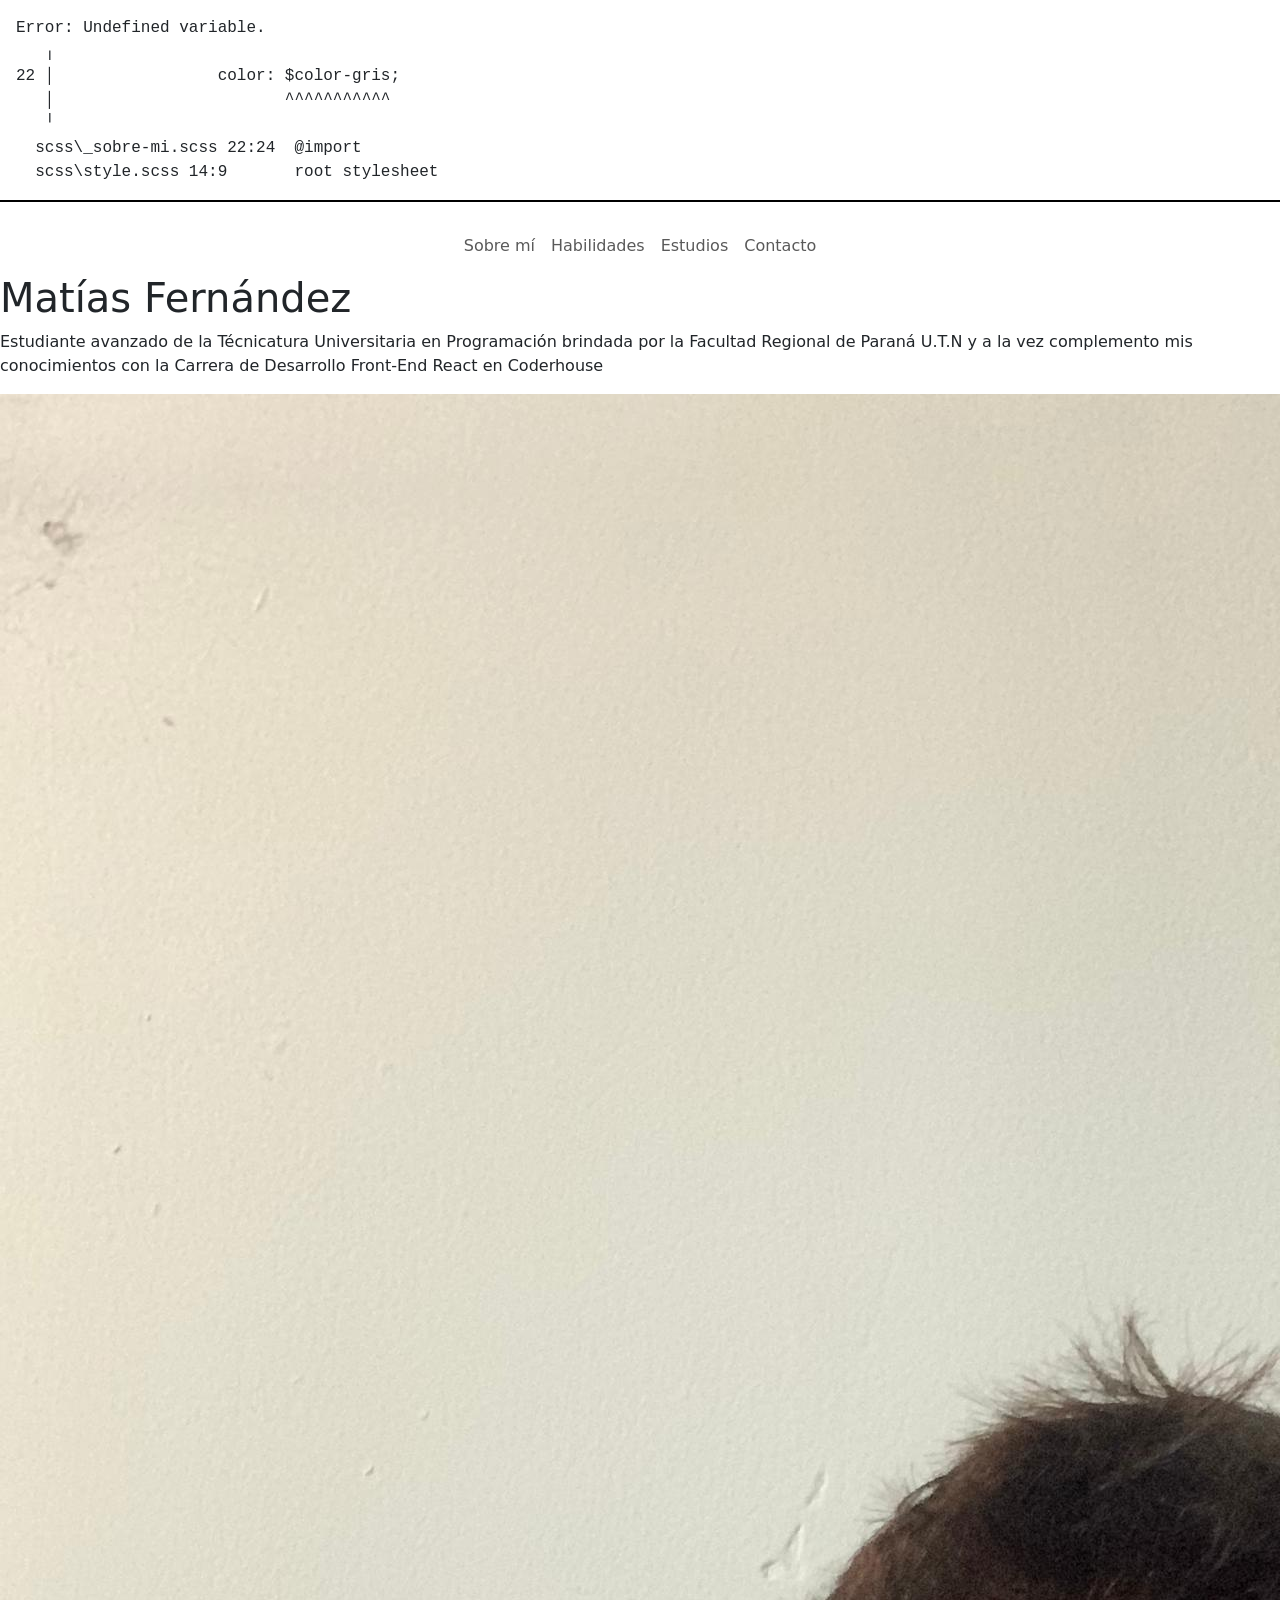
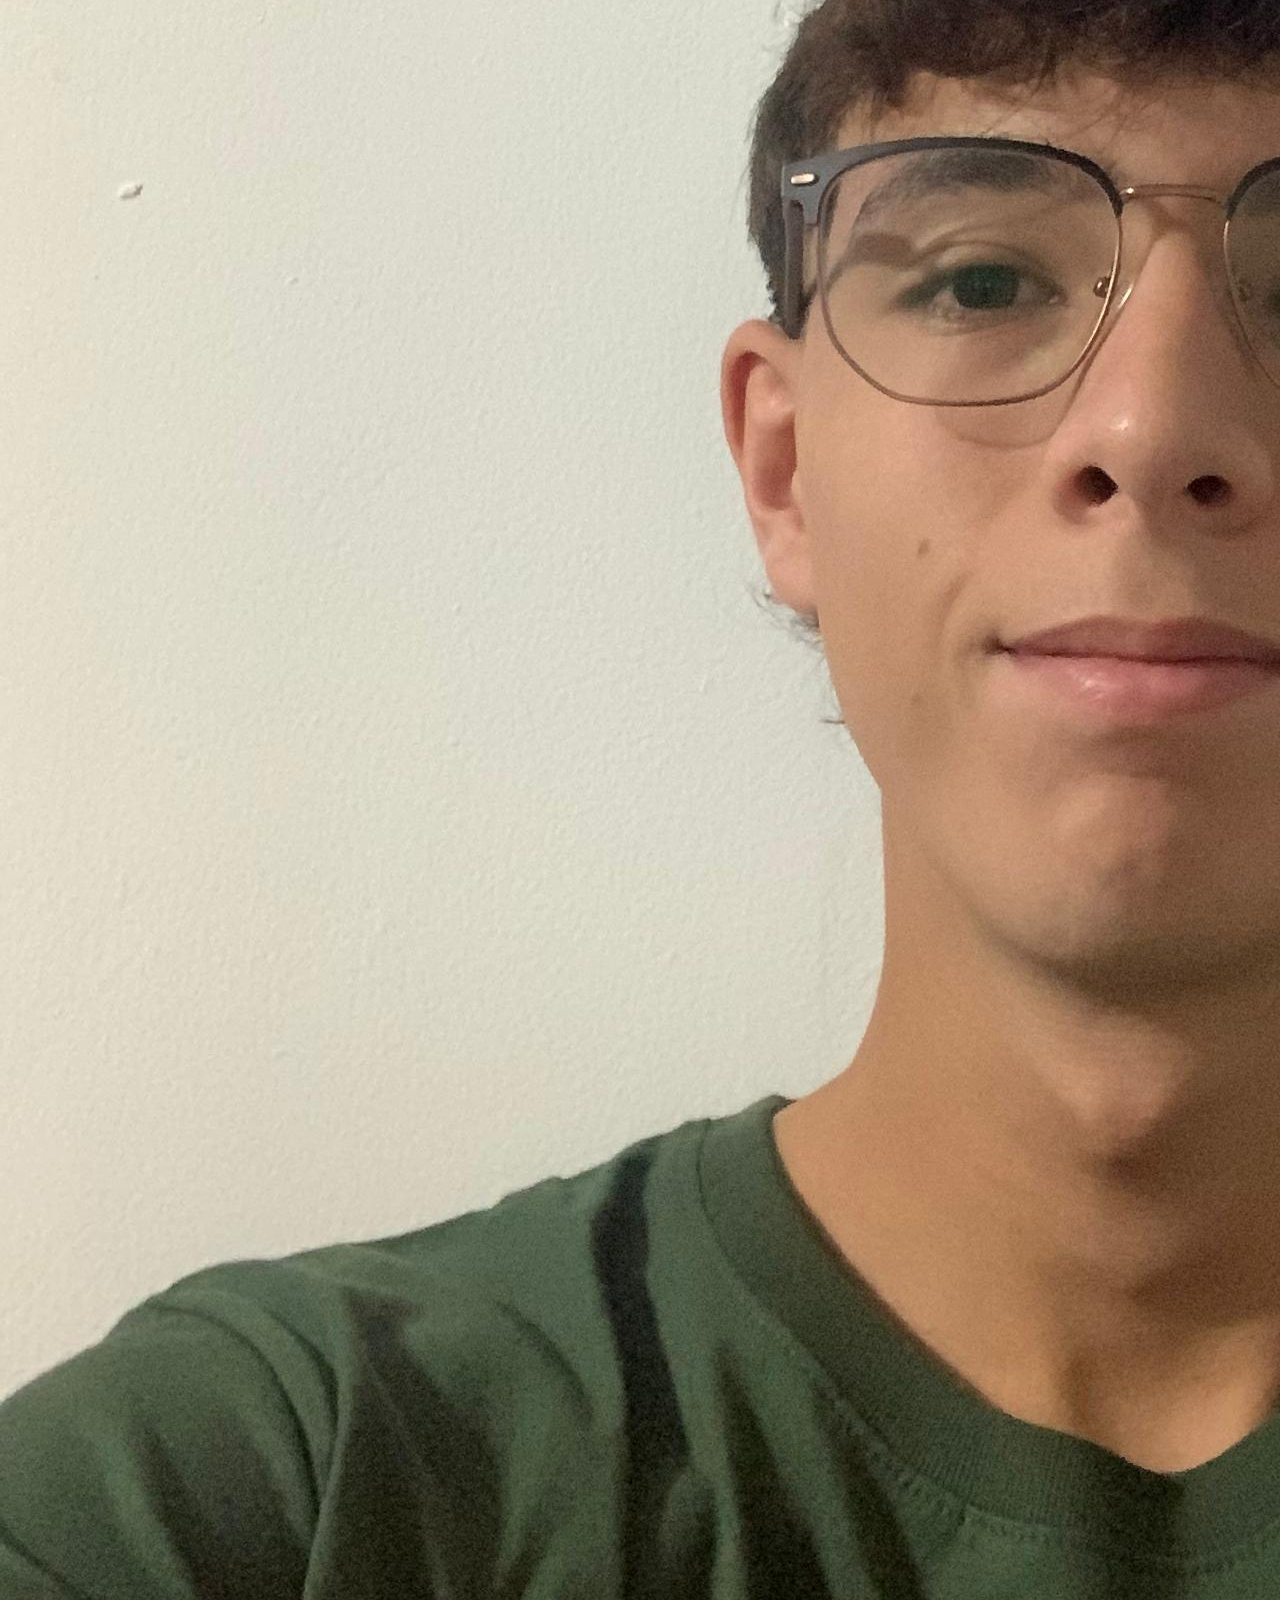
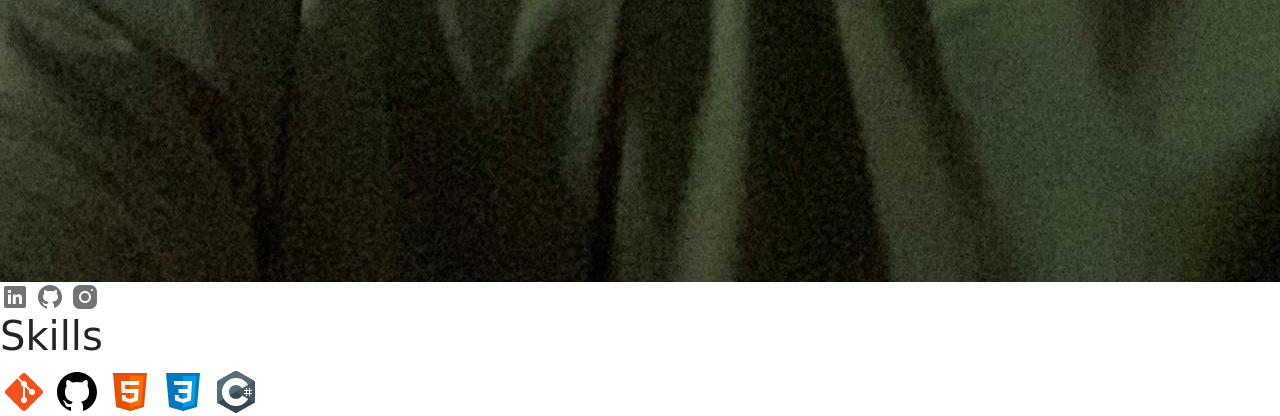
==== index.html @ 3f67726a "." ====
<!DOCTYPE html>
<html lang="en">
<head>
    <meta charset="UTF-8">
    <meta name="viewport" content="width=device-width, initial-scale=1.0">
    <meta name="description" content="Hola, soy Matías y este es mi Portafolio">
    <meta name="keywords" content="mati, matias, portafolio, fernandez, fernandez matias, matias fernandez">
    <title>Matías Fernández</title>
    <!--BOOTSTRAP-->
    <link href="https://cdn.jsdelivr.net/npm/bootstrap@5.3.6/dist/css/bootstrap.min.css" rel="stylesheet" integrity="sha384-4Q6Gf2aSP4eDXB8Miphtr37CMZZQ5oXLH2yaXMJ2w8e2ZtHTl7GptT4jmndRuHDT" crossorigin="anonymous">
    <!--CSS-->
    <link rel="stylesheet" href="./css/style.css">
</head>
<body>
    <section class="sobre-mi">
        <div class="grid-padre"> 
            <div class="grid-1"> 
                <header> 
                    <nav class="navbar navbar-expand-lg  mi-nav" >
                        <div class="container-fluid">
                            <button class="navbar-toggler" type="button" data-bs-toggle="collapse" data-bs-target="#navbarNavAltMarkup" aria-controls="navbarNavAltMarkup" aria-expanded="false" aria-label="Toggle navigation">
                                <span class="navbar-toggler-icon"></span>
                            </button>
                            <div class="collapse navbar-collapse justify-content-lg-center" id="navbarNavAltMarkup">
                                <div class="navbar-nav ">
                                    <a class="nav-link custom-hover" aria-current="page" href="#">Sobre mí</a>
                                    <a class="nav-link custom-hover" href="#habilidades">Habilidades</a>
                                    <a class="nav-link custom-hover" href="#">Estudios</a>
                                    <a class="nav-link custom-hover" href="#">Contacto</a>
                                </div>
                            </div>
                        </div>
                    </nav>
                </header> 
            </div> 
            <div class="grid-2">
                <main class="main-sobre-mi">
                    <div class="div-sobre-mi">
                        <h1 class="titulo-sobre-mi">Matías Fernández</h1>
                        <p class="parrafo-sobre-mi">Estudiante avanzado de la Técnicatura Universitaria en Programación brindada por la Facultad Regional de Paraná U.T.N y a la vez complemento mis conocimientos con la Carrera de Desarrollo Front-End React en Coderhouse</p>
                    </div>
                    <img src="./media/af5188be-6c2d-431f-88e3-7d085ed2b463.jfif" alt="Foto de Matías" class="foto-sobre-mi">
                </main>
            </div>
            <div class="grid-3">
                <footer>
                    <a href="https://www.linkedin.com/in/mat%C3%ADas-fernandez/" target="_blank"><img src="./media/linkedin.svg" alt="Logo de Linkedin" class="logos"></a>
                    <a href="https://github.com/matias-05" target="_blank"><img src="./media/github.svg" alt="Logo de Git Hub" class="logos"></a>
                    <a href="https://www.instagram.com/matifernandez.g/" target="_blank"><img src="./media/instagram.svg" alt="Logo de Instagram" class="logos"></a>
                </footer>
            </div>
        </div>
    </section>

    
    <section id="habilidades">
        <div class="grid-padre">
            <div class="grid-1"> </div>
            <div class="grid-2"> 
                <h1 class="titulo-habilidades">Skills</h1>
                <img src="media/git.svg" alt="logo de git">
                <img src="media/github2.svg" alt="logo de git hub">
                <img src="media/html.svg" alt="logo de html">
                <img src="media/css3.svg" alt="logo de css">
                <img src="media/c-sharp.svg" alt="logo de c#">
                
            <div class="grid-3"> </div>
        </div>
    </section>

    <section class="estudios"></section>

    <section class="contacto"></section>

    <script src="https://cdn.jsdelivr.net/npm/bootstrap@5.3.6/dist/js/bootstrap.bundle.min.js" integrity="sha384-j1CDi7MgGQ12Z7Qab0qlWQ/Qqz24Gc6BM0thvEMVjHnfYGF0rmFCozFSxQBxwHKO" crossorigin="anonymous"></script>
</body>
</html>
---- css/style.css ----
/* Error: Undefined variable.
 *    ,
 * 22 |                 color: $color-gris;
 *    |                        ^^^^^^^^^^^
 *    '
 *   scss\_sobre-mi.scss 22:24  @import
 *   scss\style.scss 14:9       root stylesheet */

body::before {
  font-family: "Source Code Pro", "SF Mono", Monaco, Inconsolata, "Fira Mono",
      "Droid Sans Mono", monospace, monospace;
  white-space: pre;
  display: block;
  padding: 1em;
  margin-bottom: 1em;
  border-bottom: 2px solid black;
  content: "Error: Undefined variable.\a    \2577 \a 22 \2502                  color: $color-gris;\d\a    \2502                         ^^^^^^^^^^^\a    \2575 \a   scss\\_sobre-mi.scss 22:24  @import\a   scss\\style.scss 14:9       root stylesheet";
}
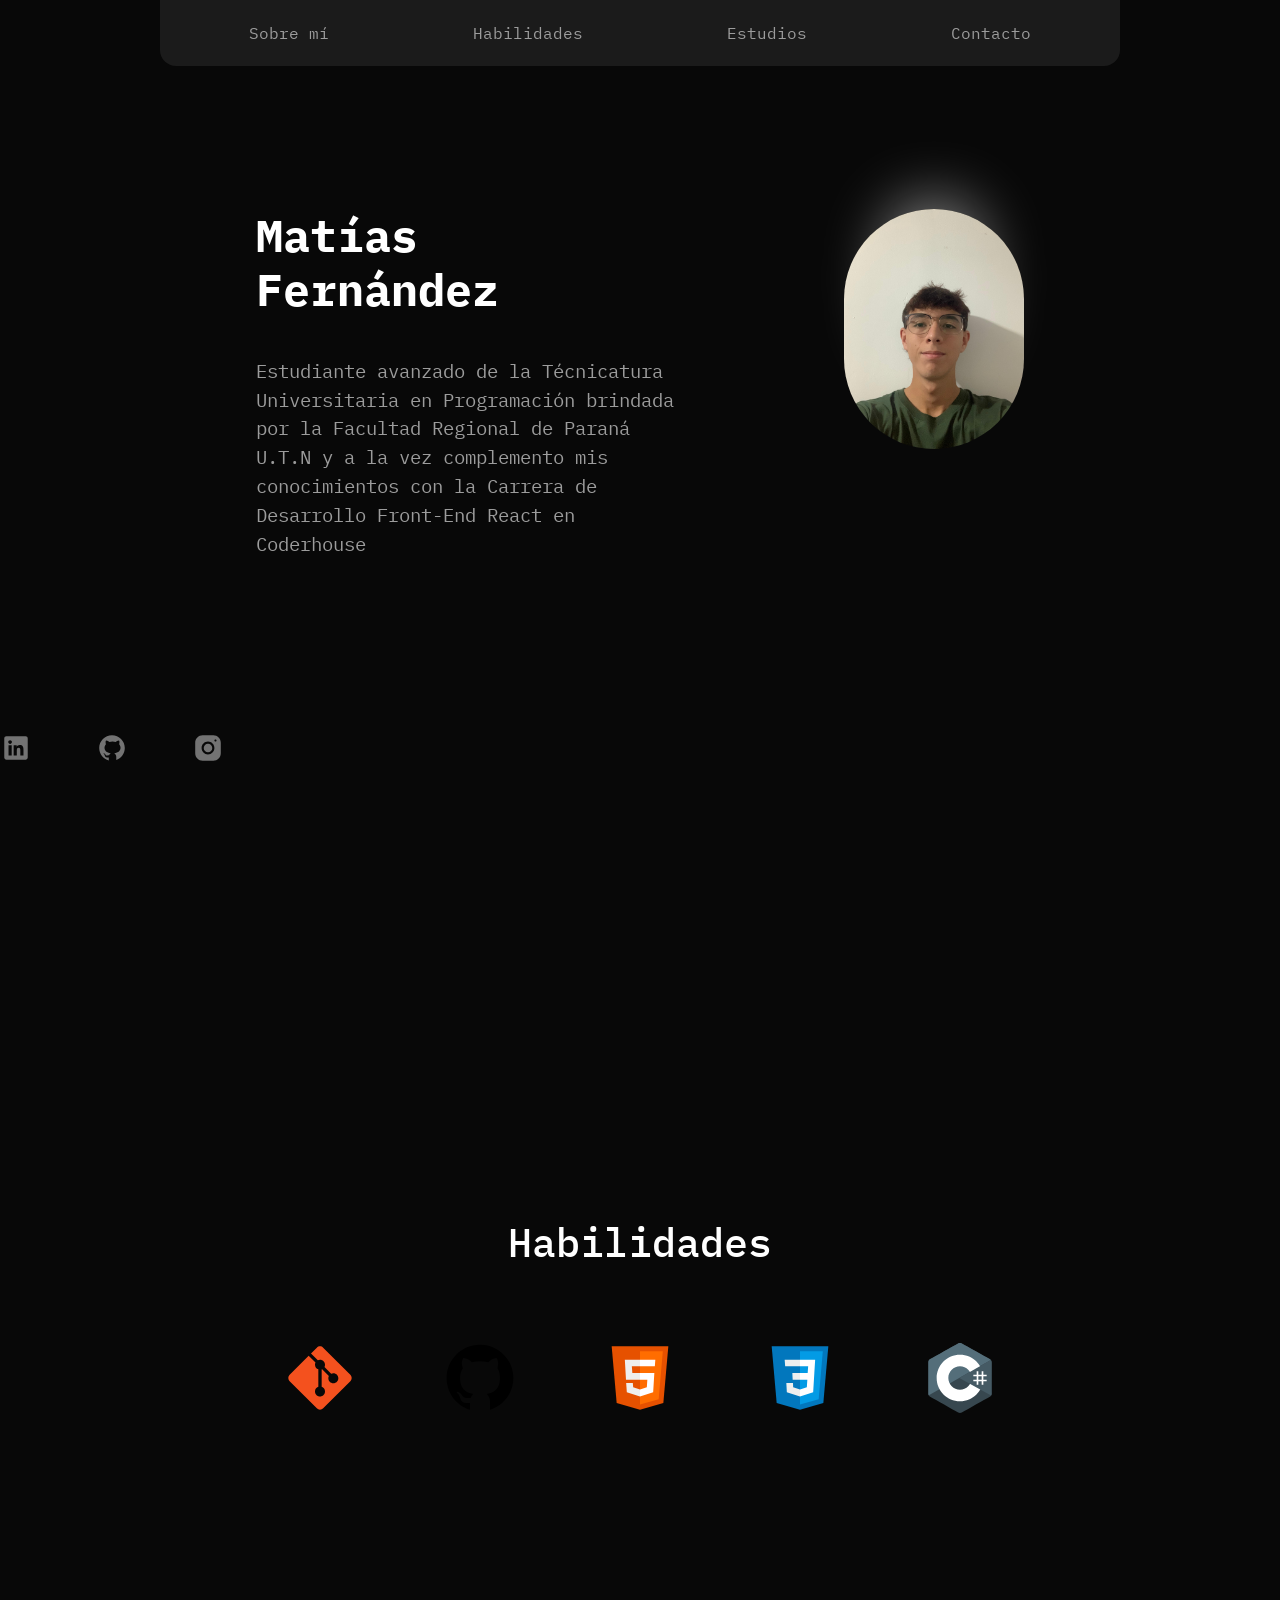
==== commit 8abfa48e: "cambios en seccion habilidades" ====
--- a/index.html
+++ b/index.html
@@ -57,12 +57,16 @@
         <div class="grid-padre">
             <div class="grid-1"> </div>
             <div class="grid-2"> 
-                <h1 class="titulo-habilidades">Skills</h1>
-                <img src="media/git.svg" alt="logo de git">
-                <img src="media/github2.svg" alt="logo de git hub">
-                <img src="media/html.svg" alt="logo de html">
-                <img src="media/css3.svg" alt="logo de css">
-                <img src="media/c-sharp.svg" alt="logo de c#">
+                <div class="div-titulo">
+                    <h1 class="titulo-habilidades">Habilidades</h1>
+                </div>
+                <div class="div-logos">
+                    <img src="media/git.svg" alt="logo de git" class="logos">
+                    <img src="media/github2.svg" alt="logo de git hub" class="logos">
+                    <img src="media/html.svg" alt="logo de html" class="logos">
+                    <img src="media/css3.svg" alt="logo de css" class="logos">
+                    <img src="media/c-sharp.svg" alt="logo de c#" class="logos">
+                </div>
                 
             <div class="grid-3"> </div>
         </div>
--- a/css/style.css
+++ b/css/style.css
@@ -1,18 +1,117 @@
-/* Error: Undefined variable.
- *    ,
- * 22 |                 color: $color-gris;
- *    |                        ^^^^^^^^^^^
- *    '
- *   scss\_sobre-mi.scss 22:24  @import
- *   scss\style.scss 14:9       root stylesheet */
+@import url("https://fonts.googleapis.com/css2?family=IBM+Plex+Mono:ital,wght@0,100;0,200;0,300;0,400;0,500;0,600;0,700;1,100;1,200;1,300;1,400;1,500;1,600;1,700&family=Rubik:ital,wght@0,300..900;1,300..900&display=swap");
+* {
+  font-family: "IBM Plex Mono", monospace;
+  box-sizing: border-box;
+}
 
-body::before {
-  font-family: "Source Code Pro", "SF Mono", Monaco, Inconsolata, "Fira Mono",
-      "Droid Sans Mono", monospace, monospace;
-  white-space: pre;
-  display: block;
-  padding: 1em;
-  margin-bottom: 1em;
-  border-bottom: 2px solid black;
-  content: "Error: Undefined variable.\a    \2577 \a 22 \2502                  color: $color-gris;\d\a    \2502                         ^^^^^^^^^^^\a    \2575 \a   scss\\_sobre-mi.scss 22:24  @import\a   scss\\style.scss 14:9       root stylesheet";
+body {
+  background: #080808;
+  margin: 0;
+  padding: 0;
 }
+
+.grid-padre {
+  display: grid;
+  min-height: 100vh;
+  grid-template-columns: repeat(1, 1fr);
+  grid-template-rows: repeat 3, 1fr;
+}
+.grid-padre .grid-1 {
+  grid-column: 1/6;
+  grid-row: 1/1;
+}
+.grid-padre .grid-2 {
+  grid-column: 1/6;
+  grid-row: 2/3;
+}
+.grid-padre .grid-3 {
+  grid-column: 1/6;
+  grid-row: 3/3;
+}
+
+.grid-1 .mi-nav {
+  position: fixed;
+  top: 0;
+  right: 0;
+  left: 0;
+  justify-self: center;
+  background-color: #1B1B1B;
+  border-radius: 0rem 0rem 1rem 1rem;
+  width: 60rem;
+  padding: 1%;
+}
+.grid-1 .mi-nav div {
+  display: flex;
+  flex-direction: row;
+  gap: 8rem;
+}
+.grid-1 .mi-nav a {
+  color: #9C9C9C;
+}
+.grid-1 .mi-nav .custom-hover:hover {
+  color: white;
+}
+
+@media (min-width: 1024px) {
+  .grid-2 .main-sobre-mi {
+    display: flex;
+    flex-direction: row;
+    gap: 10rem;
+    margin: 12% 20% 8% 20%;
+  }
+  .grid-2 .main-sobre-mi .foto-sobre-mi {
+    box-shadow: 0 -50px 60px -40px rgba(255, 255, 255, 0.5);
+    width: 15rem;
+    height: 15rem;
+    border-radius: 10rem;
+  }
+  .grid-2 .main-sobre-mi .titulo-sobre-mi {
+    color: white;
+    font-weight: bold;
+    font-size: 2.8rem;
+  }
+  .grid-2 .main-sobre-mi .parrafo-sobre-mi {
+    color: #9C9C9C;
+    font-size: 1.2rem;
+  }
+  .grid-2 .main-sobre-mi .div-sobre-mi {
+    display: flex;
+    flex-direction: column;
+    gap: 2rem;
+  }
+}
+@media (min-width: 1024px) {
+  .grid-2 {
+    display: flex;
+    flex-direction: column;
+    gap: 4rem;
+    align-items: center;
+  }
+  .grid-2 .div-titulo .titulo-habilidades {
+    color: white;
+  }
+  .grid-2 .div-logos {
+    display: flex;
+    gap: 5rem;
+  }
+  .grid-2 .div-logos .logos {
+    width: 5rem;
+  }
+}
+.grid-3 footer {
+  display: flex;
+  flex-direction: row;
+  justify-self: center;
+  gap: 4rem;
+  margin-bottom: 5rem;
+}
+.grid-3 footer .logos {
+  width: 2rem;
+  transition: all 0.3s ease;
+}
+.grid-3 footer .logos:hover {
+  width: 2.5rem;
+  transition: all 0.3s ease;
+}
+
+/*# sourceMappingURL=style.css.map */
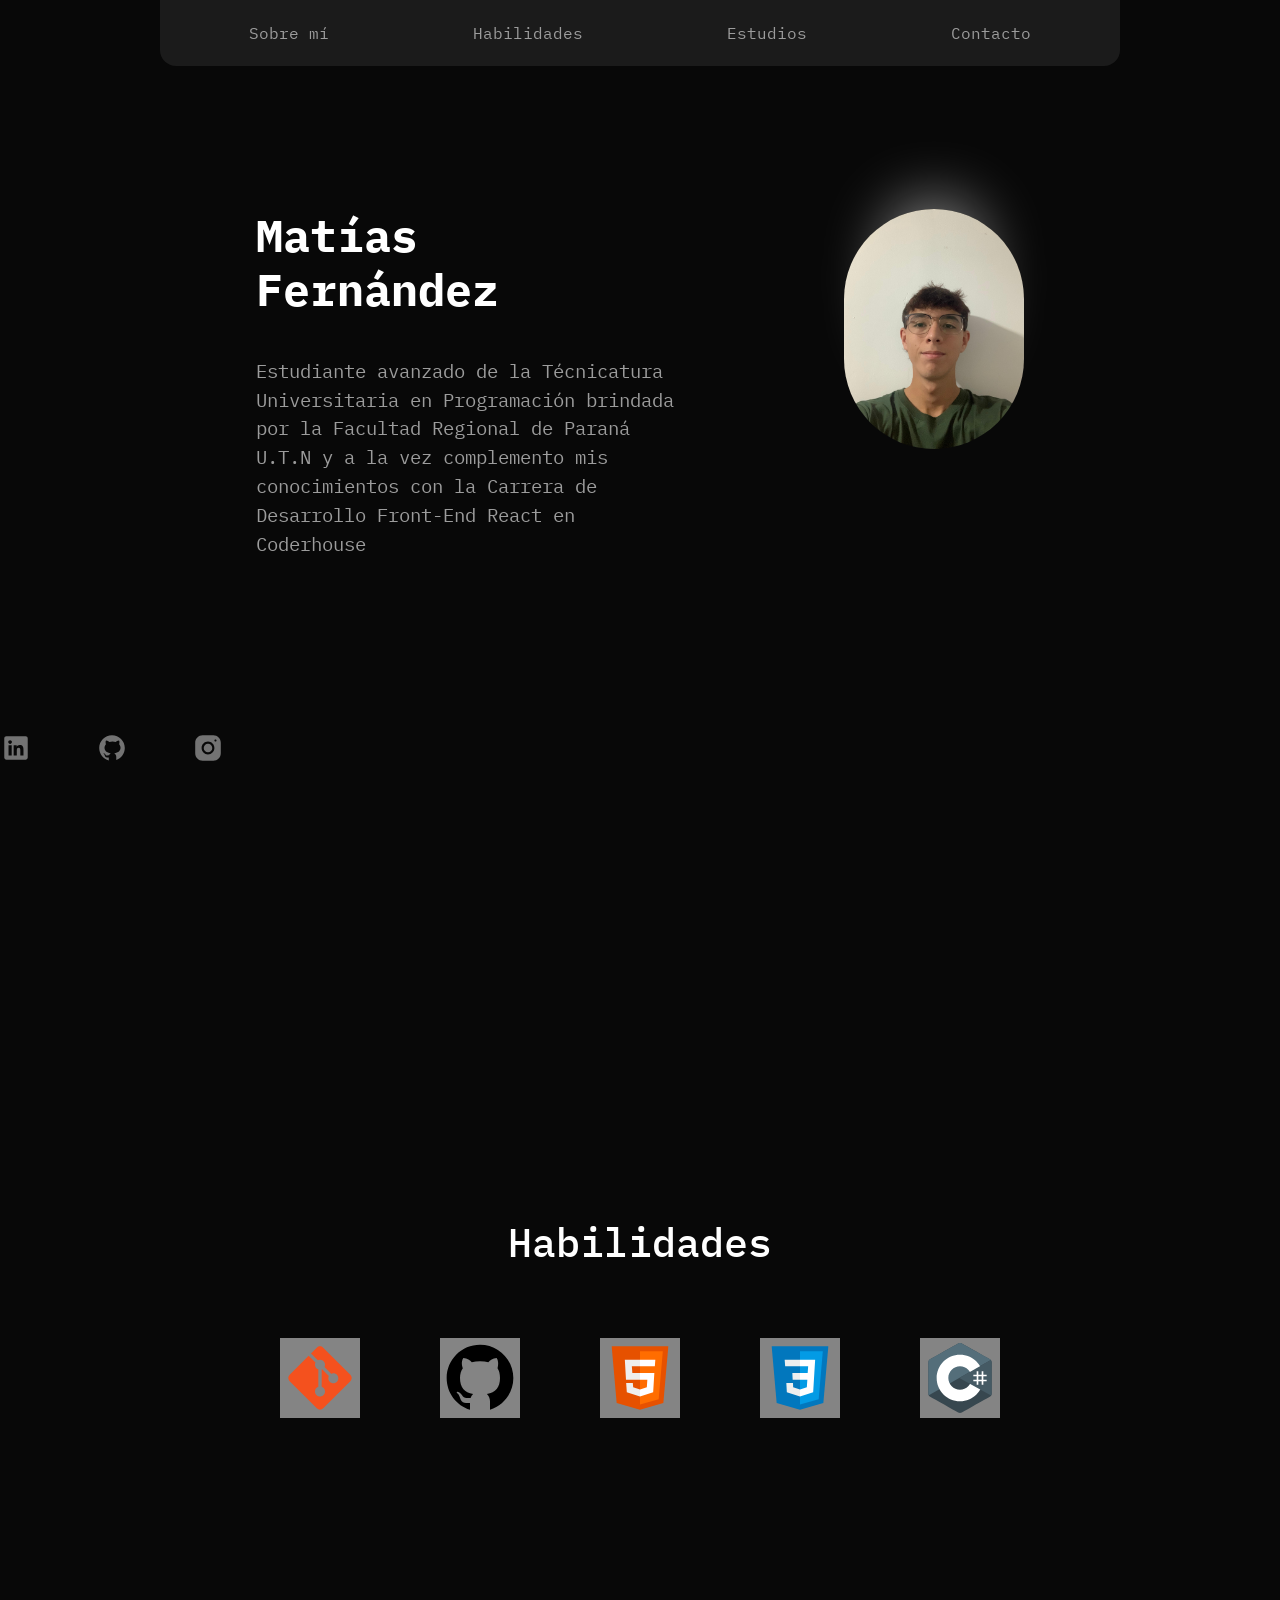
==== commit 18a350aa: "cambios en habilidades" ====
--- a/index.html
+++ b/index.html
@@ -61,11 +61,11 @@
                     <h1 class="titulo-habilidades">Habilidades</h1>
                 </div>
                 <div class="div-logos">
-                    <img src="media/git.svg" alt="logo de git" class="logos">
-                    <img src="media/github2.svg" alt="logo de git hub" class="logos">
-                    <img src="media/html.svg" alt="logo de html" class="logos">
-                    <img src="media/css3.svg" alt="logo de css" class="logos">
-                    <img src="media/c-sharp.svg" alt="logo de c#" class="logos">
+                    <img src="media/git.svg" alt="logo de git" class="logos-habilidades">
+                    <img src="media/github2.svg" alt="logo de git hub" class="logos-habilidades">
+                    <img src="media/html.svg" alt="logo de html" class="logos-habilidades">
+                    <img src="media/css3.svg" alt="logo de css" class="logos-habilidades">
+                    <img src="media/c-sharp.svg" alt="logo de c#" class="logos-habilidades">
                 </div>
                 
             <div class="grid-3"> </div>
--- a/css/style.css
+++ b/css/style.css
@@ -94,7 +94,8 @@
     display: flex;
     gap: 5rem;
   }
-  .grid-2 .div-logos .logos {
+  .grid-2 .div-logos .logos-habilidades {
+    background-color: rgba(255, 255, 255, 0.5);
     width: 5rem;
   }
 }
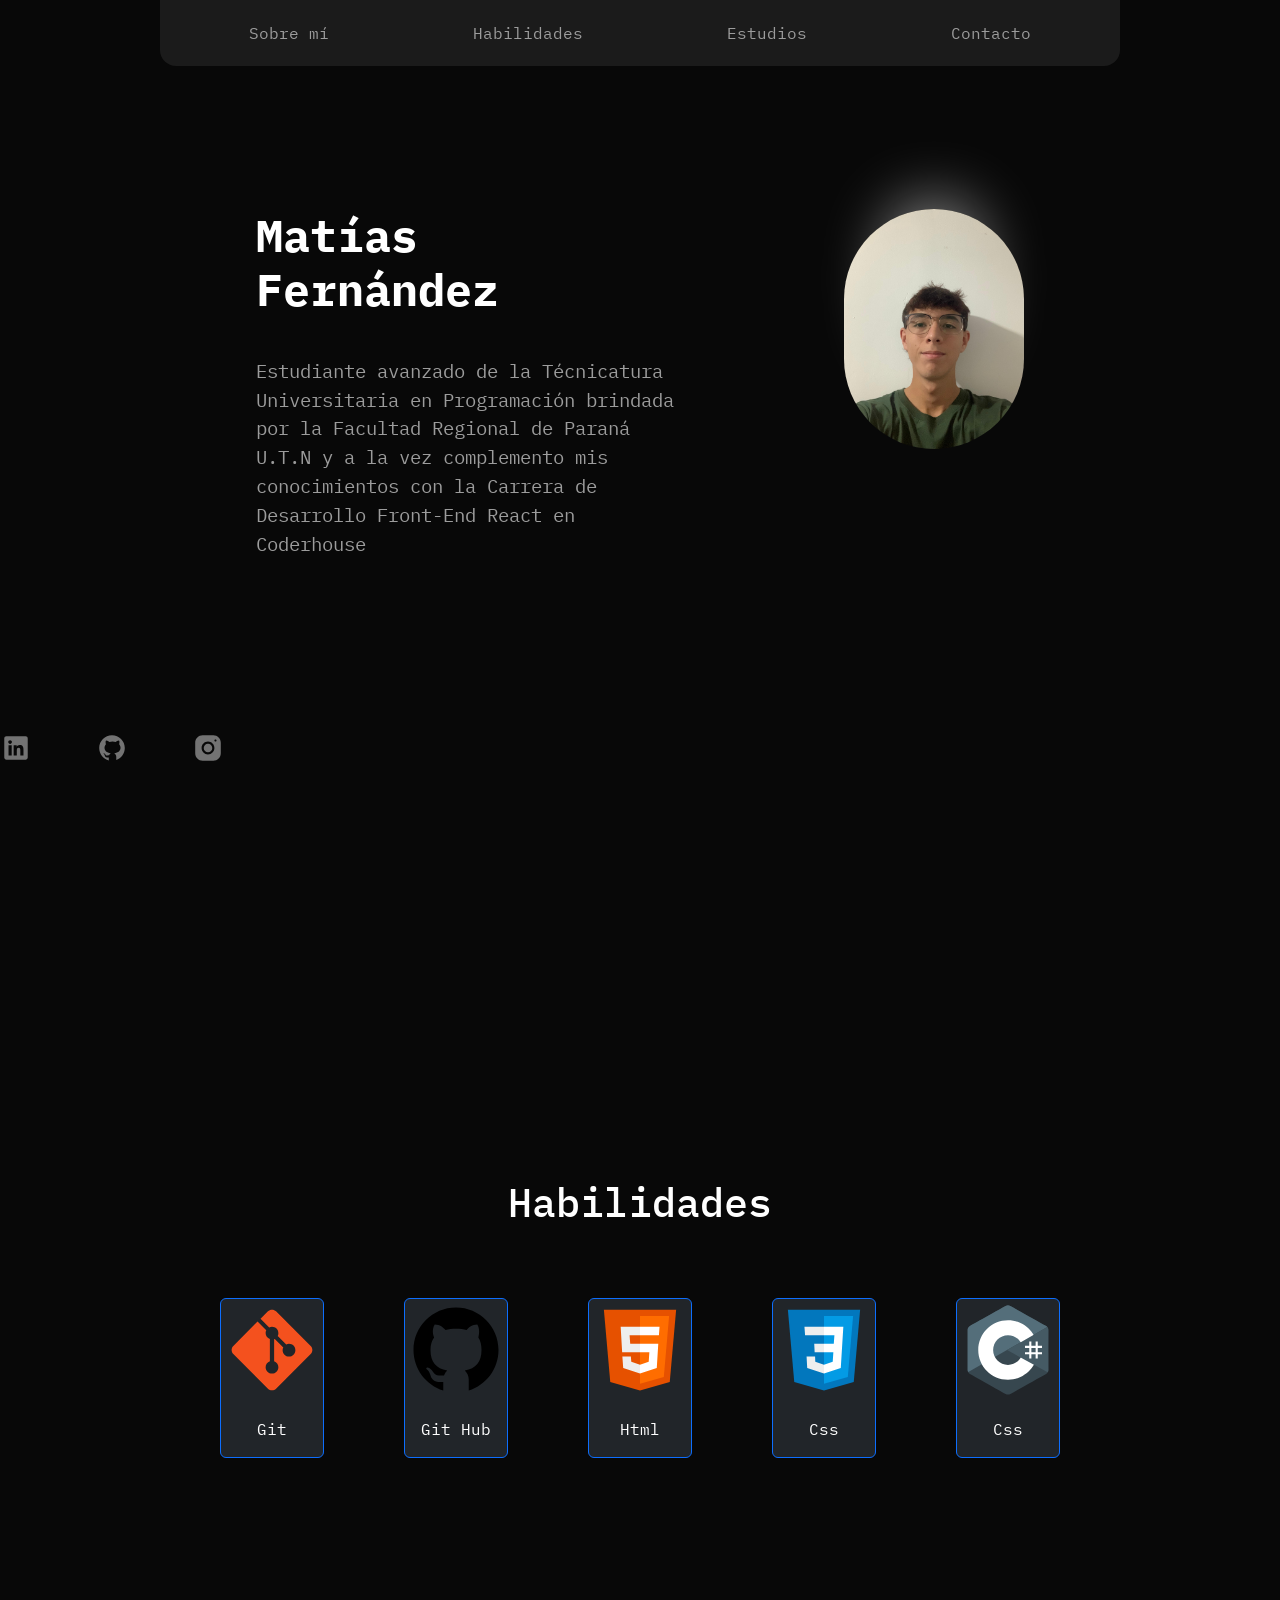
==== commit 16f5477a: "cambios en habilidades" ====
--- a/index.html
+++ b/index.html
@@ -61,11 +61,41 @@
                     <h1 class="titulo-habilidades">Habilidades</h1>
                 </div>
                 <div class="div-logos">
-                    <img src="media/git.svg" alt="logo de git" class="logos-habilidades">
-                    <img src="media/github2.svg" alt="logo de git hub" class="logos-habilidades">
-                    <img src="media/html.svg" alt="logo de html" class="logos-habilidades">
-                    <img src="media/css3.svg" alt="logo de css" class="logos-habilidades">
-                    <img src="media/c-sharp.svg" alt="logo de c#" class="logos-habilidades">
+                    <div class="card text-bg-dark border-primary logos-habilidades" style="width: 6.5rem;">
+                        <img src="media/git.svg" class="card-img-top" alt="logo de git">
+                        <div class="card-body">
+                            <p class="card-text text-center">Git</p>
+                        </div>
+                    </div>
+                    <div class="card text-bg-dark border-primary logos-habilidades" style="width: 6.5rem;">
+                        <img src="media/github2.svg" class="card-img-top" alt="logo de git hub">
+                        <div class="card-body">
+                            <p class="card-text text-center">Git Hub</p>
+                        </div>
+                    </div>
+                    
+                    <div class="card text-bg-dark border-primary logos-habilidades" style="width: 6.5rem;">
+                        <img src="media/html.svg" class="card-img-top" alt="logo de html">
+                        <div class="card-body">
+                            <p class="card-text text-center">Html</p>
+                        </div>
+                    </div>
+                    
+                    <div class="card text-bg-dark border-primary logos-habilidades" style="width: 6.5rem;">
+                        <img src="media/css3.svg" class="card-img-top" alt="logo de css">
+                        <div class="card-body">
+                            <p class="card-text text-center">Css</p>
+                        </div>
+                    </div>
+
+                    <div class="card text-bg-dark border-primary logos-habilidades" style="width: 6.5rem;">
+                        <img src="media/c-sharp.svg" class="card-img-top" alt="logo de c#">
+                        <div class="card-body">
+                            <p class="card-text text-center">Css</p>
+                        </div>
+                    </div>
+                    
+                    
                 </div>
                 
             <div class="grid-3"> </div>
--- a/css/style.css
+++ b/css/style.css
@@ -94,9 +94,8 @@
     display: flex;
     gap: 5rem;
   }
-  .grid-2 .div-logos .logos-habilidades {
-    background-color: rgba(255, 255, 255, 0.5);
-    width: 5rem;
+  .grid-2 .div-logos .logos-habilidades:hover {
+    width: 50rem;
   }
 }
 .grid-3 footer {
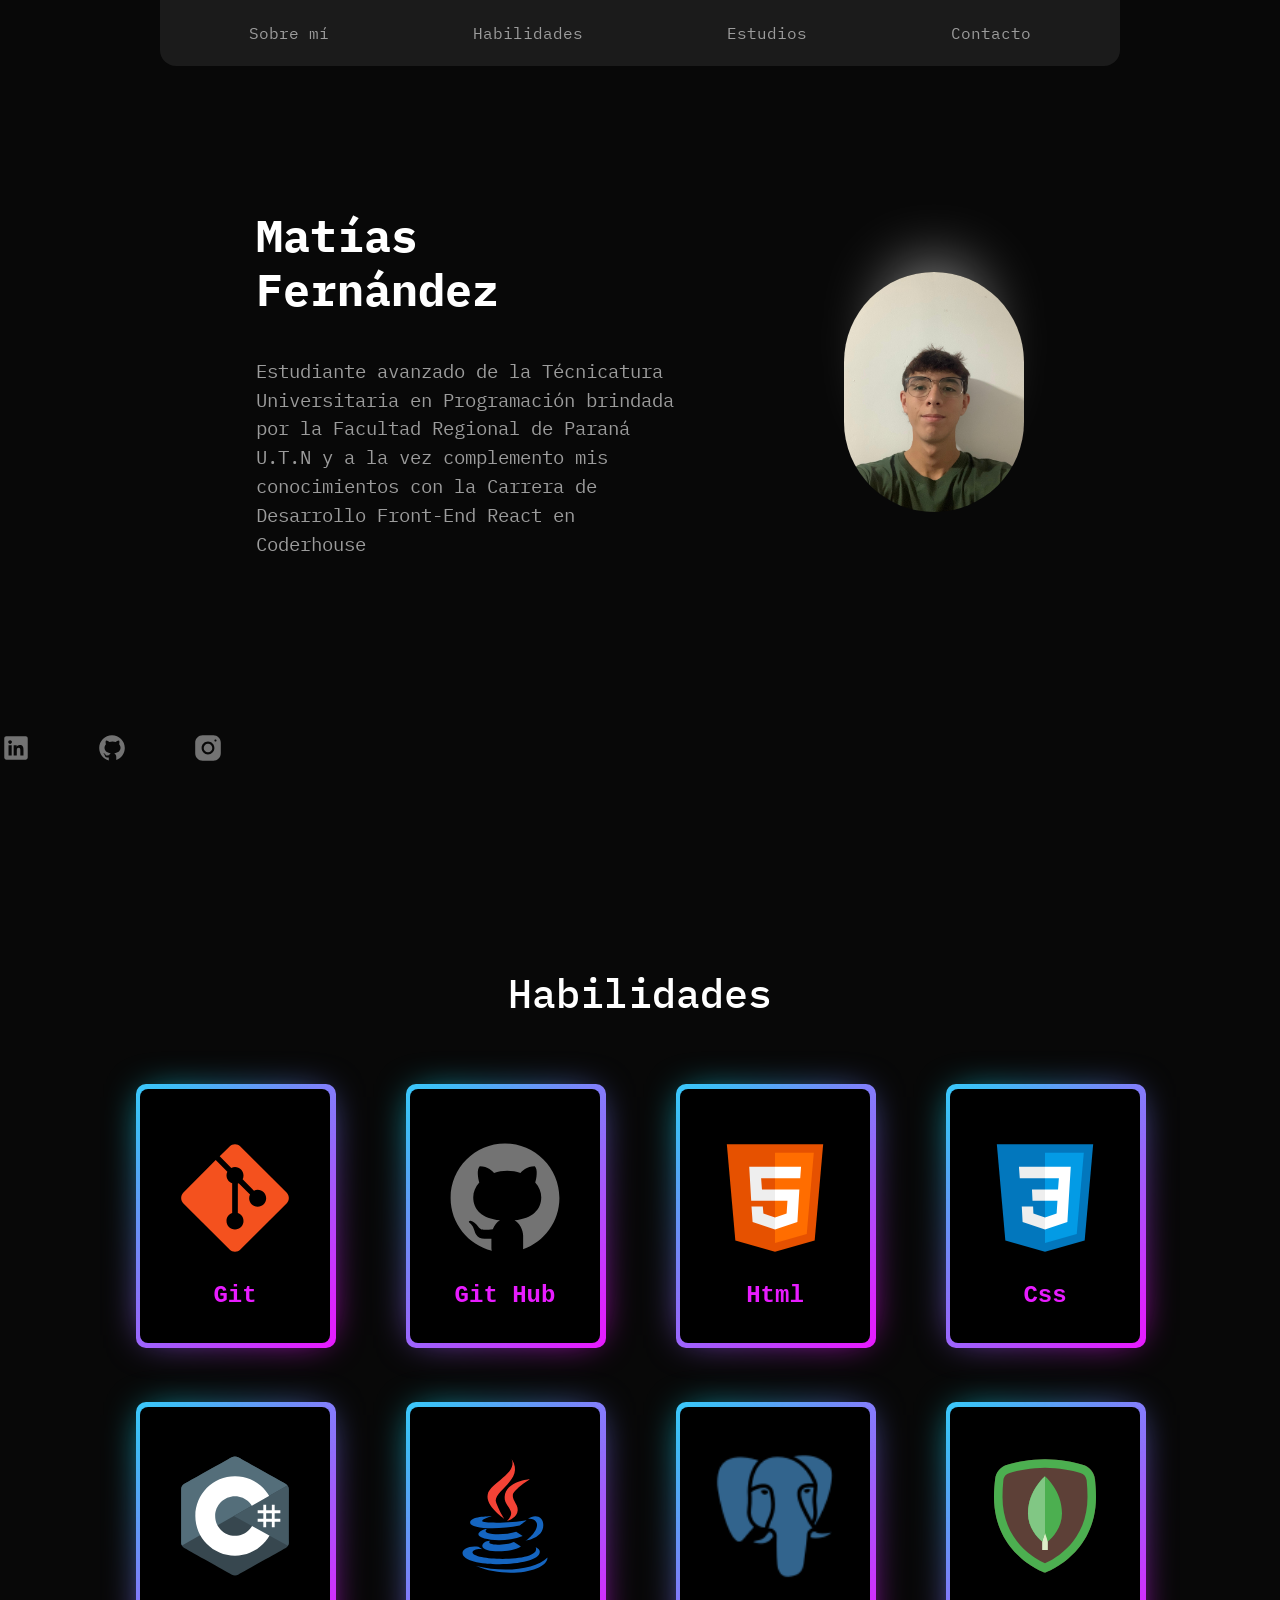
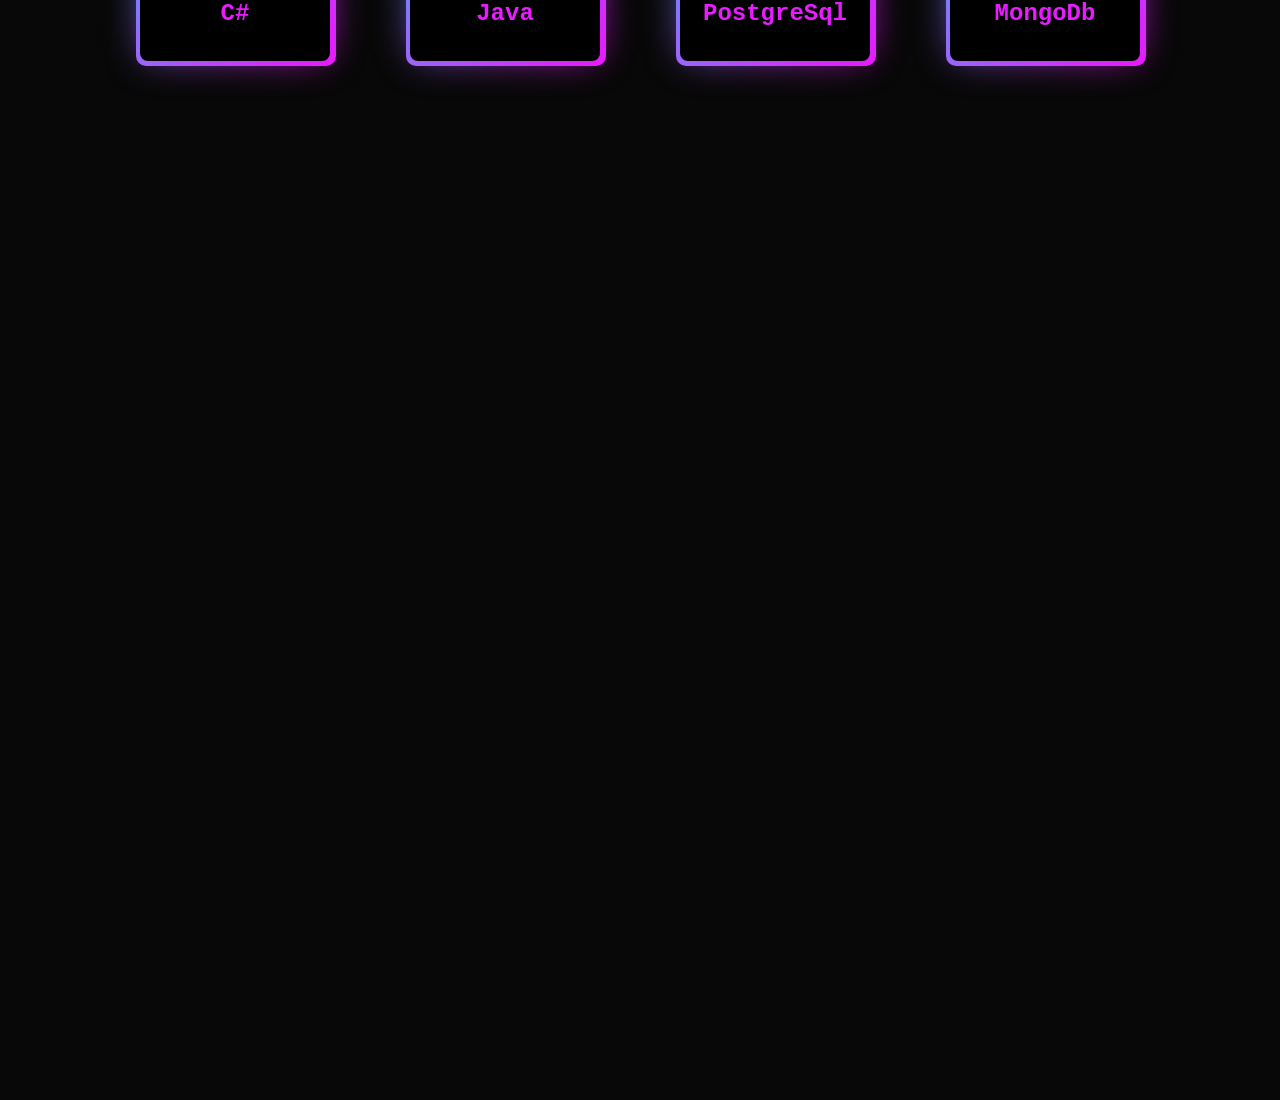
==== commit 720c0bbf: "agrego seccion habilidades" ====
--- a/index.html
+++ b/index.html
@@ -25,7 +25,7 @@
                                 <div class="navbar-nav ">
                                     <a class="nav-link custom-hover" aria-current="page" href="#">Sobre mí</a>
                                     <a class="nav-link custom-hover" href="#habilidades">Habilidades</a>
-                                    <a class="nav-link custom-hover" href="#">Estudios</a>
+                                    <a class="nav-link custom-hover" href="#estudios">Estudios</a>
                                     <a class="nav-link custom-hover" href="#">Contacto</a>
                                 </div>
                             </div>
@@ -60,51 +60,85 @@
                 <div class="div-titulo">
                     <h1 class="titulo-habilidades">Habilidades</h1>
                 </div>
-                <div class="div-logos">
-                    <div class="card text-bg-dark border-primary logos-habilidades" style="width: 6.5rem;">
-                        <img src="media/git.svg" class="card-img-top" alt="logo de git">
-                        <div class="card-body">
-                            <p class="card-text text-center">Git</p>
-                        </div>
-                    </div>
-                    <div class="card text-bg-dark border-primary logos-habilidades" style="width: 6.5rem;">
-                        <img src="media/github2.svg" class="card-img-top" alt="logo de git hub">
-                        <div class="card-body">
-                            <p class="card-text text-center">Git Hub</p>
-                        </div>
-                    </div>
-                    
-                    <div class="card text-bg-dark border-primary logos-habilidades" style="width: 6.5rem;">
-                        <img src="media/html.svg" class="card-img-top" alt="logo de html">
-                        <div class="card-body">
-                            <p class="card-text text-center">Html</p>
-                        </div>
-                    </div>
-                    
-                    <div class="card text-bg-dark border-primary logos-habilidades" style="width: 6.5rem;">
-                        <img src="media/css3.svg" class="card-img-top" alt="logo de css">
-                        <div class="card-body">
-                            <p class="card-text text-center">Css</p>
+                <div class="cards-habilidades">
+                    <div class="div-logos">
+                        <div class="card">
+                            <img src="./media/git.svg" alt="">
+                            <p>Git</p>
                         </div>
                     </div>
 
-                    <div class="card text-bg-dark border-primary logos-habilidades" style="width: 6.5rem;">
-                        <img src="media/c-sharp.svg" class="card-img-top" alt="logo de c#">
-                        <div class="card-body">
-                            <p class="card-text text-center">Css</p>
+                    <div class="div-logos">
+                        <div class="card">
+                            <img src="./media/github.svg" alt="">
+                            <p>Git Hub</p>
                         </div>
                     </div>
-                    
-                    
+
+                    <div class="div-logos">
+                        <div class="card">
+                            <img src="./media/html.svg" alt="">
+                            <p>Html</p>
+                        </div>
+                    </div>
+
+                    <div class="div-logos">
+                        <div class="card">
+                            <img src="./media/css3.svg" alt="">
+                            <p>Css</p>
+                        </div>
+                    </div>
                 </div>
-                
+
+                <div class="cards-habilidades">
+                    <div class="div-logos">
+                        <div class="card">
+                            <img src="./media/c-sharp.svg" alt="">
+                            <p>C#</p>
+                        </div>
+                    </div>
+
+                    <div class="div-logos">
+                        <div class="card">
+                            <img src="./media/java.svg" alt="">
+                            <p>Java</p>
+                        </div>
+                    </div>
+
+                    <div class="div-logos">
+                        <div class="card">
+                            <img src="./media/postgresql.png" alt="">
+                            <p>PostgreSql</p>
+                        </div>
+                    </div>
+
+                    <div class="div-logos">
+                        <div class="card">
+                            <img src="./media/mongodb.svg" alt="">
+                            <p>MongoDb</p>
+                        </div>
+                    </div>
+                </div>
+            </div>
+
             <div class="grid-3"> </div>
         </div>
     </section>
 
-    <section class="estudios"></section>
+    <section id="estudios">
+        <div class="grid-padre">
+            <div class="grid1">
+            </div>
+            <div class="grid2">
+                
+            </div>
+            <div class="grid3">
 
-    <section class="contacto"></section>
+            </div>
+        </div>
+    </section>
+
+    <section id="contacto"></section>
 
     <script src="https://cdn.jsdelivr.net/npm/bootstrap@5.3.6/dist/js/bootstrap.bundle.min.js" integrity="sha384-j1CDi7MgGQ12Z7Qab0qlWQ/Qqz24Gc6BM0thvEMVjHnfYGF0rmFCozFSxQBxwHKO" crossorigin="anonymous"></script>
 </body>
--- a/css/style.css
+++ b/css/style.css
@@ -86,16 +86,73 @@
     flex-direction: column;
     gap: 4rem;
     align-items: center;
+    /* From Uiverse.io by gharsh11032000 */
   }
   .grid-2 .div-titulo .titulo-habilidades {
     color: white;
   }
-  .grid-2 .div-logos {
+  .grid-2 .cards-habilidades {
     display: flex;
+    flex-direction: row;
     gap: 5rem;
   }
-  .grid-2 .div-logos .logos-habilidades:hover {
-    width: 50rem;
+  .grid-2 img {
+    width: 8.5em;
+    align-self: center;
+  }
+  .grid-2 .card {
+    position: relative;
+    width: 190px;
+    height: 254px;
+    background-color: #000;
+    display: flex;
+    flex-direction: column;
+    justify-content: end;
+    padding: 12px;
+    gap: 12px;
+    border-radius: 8px;
+  }
+  .grid-2 .card::before {
+    content: "";
+    position: absolute;
+    inset: 0;
+    left: -5px;
+    margin: auto;
+    width: 200px;
+    height: 264px;
+    border-radius: 10px;
+    background: linear-gradient(-45deg, #e81cff 0%, #40c9ff 100%);
+    z-index: -10;
+    pointer-events: none;
+    transition: all 0.6s cubic-bezier(0.175, 0.885, 0.32, 1.275);
+  }
+  .grid-2 .card::after {
+    content: "";
+    z-index: -1;
+    position: absolute;
+    inset: 0;
+    background: linear-gradient(-45deg, #fc00ff 0%, #00dbde 100%);
+    transform: translate3d(0, 0, 0) scale(0.95);
+    filter: blur(20px);
+  }
+  .grid-2 .heading {
+    font-size: 20px;
+    text-transform: capitalize;
+    font-weight: 700;
+  }
+  .grid-2 .card p:not(.heading) {
+    font-size: 1.5em;
+    text-align: center;
+  }
+  .grid-2 .card p:last-child {
+    color: #e81cff;
+    font-weight: 600;
+  }
+  .grid-2 .card:hover::after {
+    filter: blur(30px);
+  }
+  .grid-2 .card:hover::before {
+    transform: rotate(-90deg) scaleX(1.34) scaleY(0.77);
   }
 }
 .grid-3 footer {
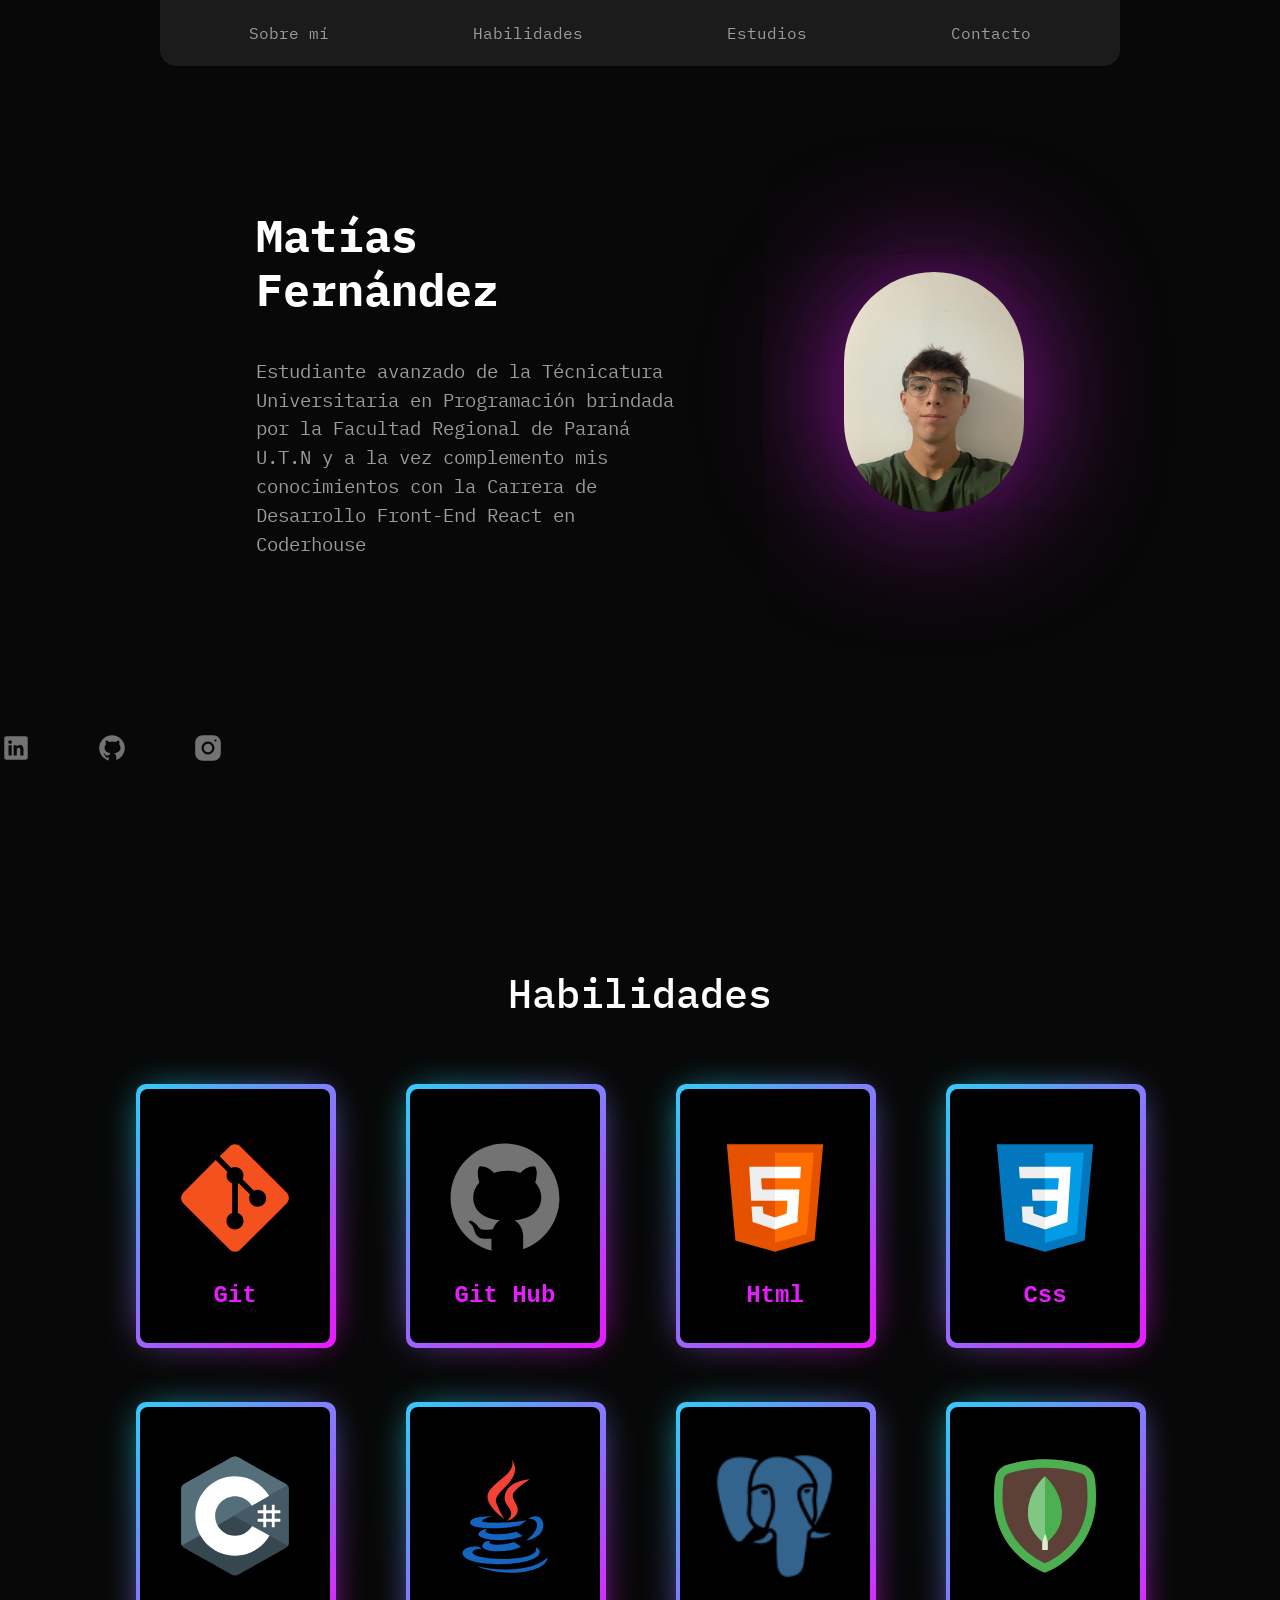
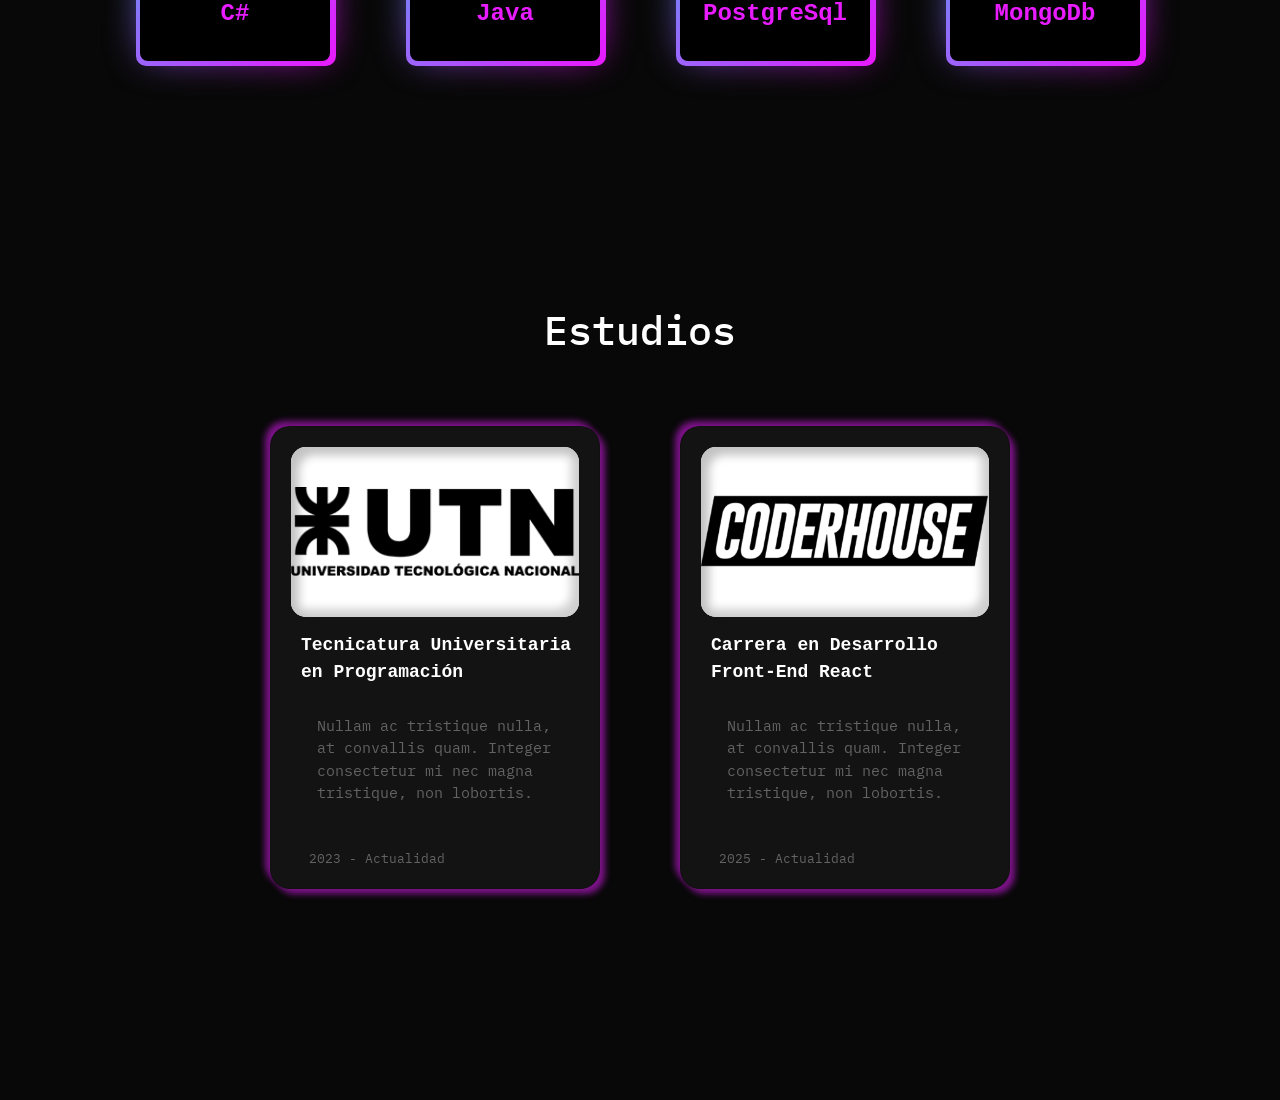
==== commit 3620c3e5: "agrego sección de estudios" ====
--- a/index.html
+++ b/index.html
@@ -130,10 +130,30 @@
             <div class="grid1">
             </div>
             <div class="grid2">
+                <div class="div-titulo">
+                    <h1 class="titulo-habilidades">Estudios</h1>
+                </div>
+                <div class="cards">
+                    <div class="card">
+                        <div class="card-image"><img src="./media/unt-logo.png" alt="Logo de utn" class="logo-facu"></div>
+                        <p class="card-title">Tecnicatura Universitaria en Programación</p>
+                        <p class="card-body">
+                            Nullam ac tristique nulla, at convallis quam. Integer consectetur mi nec magna tristique, non lobortis.
+                        </p>
+                        <p class="footer">2023 - Actualidad</p>
+                    </div>
+                    <div class="card">
+                        <div class="card-image"><img src="./media/logo-coder.png" alt="Logo de coder house" class="logo-coder"></div>
+                        <p class="card-title">Carrera en Desarrollo Front-End React</p>
+                        <p class="card-body">
+                            Nullam ac tristique nulla, at convallis quam. Integer consectetur mi nec magna tristique, non lobortis.
+                        </p>
+                        <p class="footer">2025 - Actualidad</p>
+                    </div>
+                </div>
                 
             </div>
             <div class="grid3">
-
             </div>
         </div>
     </section>
--- a/css/style.css
+++ b/css/style.css
@@ -29,29 +29,31 @@
   grid-row: 3/3;
 }
 
-.grid-1 .mi-nav {
-  position: fixed;
-  top: 0;
-  right: 0;
-  left: 0;
-  justify-self: center;
-  background-color: #1B1B1B;
-  border-radius: 0rem 0rem 1rem 1rem;
-  width: 60rem;
-  padding: 1%;
-}
-.grid-1 .mi-nav div {
-  display: flex;
-  flex-direction: row;
-  gap: 8rem;
-}
-.grid-1 .mi-nav a {
-  color: #9C9C9C;
-}
-.grid-1 .mi-nav .custom-hover:hover {
-  color: white;
-}
-
+@media (min-width: 1024px) {
+  .grid-1 .mi-nav {
+    position: fixed;
+    top: 0;
+    right: 0;
+    left: 0;
+    z-index: 1;
+    justify-self: center;
+    background-color: #1B1B1B;
+    border-radius: 0rem 0rem 1rem 1rem;
+    width: 60rem;
+    padding: 1%;
+  }
+  .grid-1 .mi-nav div {
+    display: flex;
+    flex-direction: row;
+    gap: 8rem;
+  }
+  .grid-1 .mi-nav a {
+    color: #9C9C9C;
+  }
+  .grid-1 .mi-nav .custom-hover:hover {
+    color: white;
+  }
+}
 @media (min-width: 1024px) {
   .grid-2 .main-sobre-mi {
     display: flex;
@@ -60,7 +62,7 @@
     margin: 12% 20% 8% 20%;
   }
   .grid-2 .main-sobre-mi .foto-sobre-mi {
-    box-shadow: 0 -50px 60px -40px rgba(255, 255, 255, 0.5);
+    box-shadow: 0 0px 150px -20px #e81cff;
     width: 15rem;
     height: 15rem;
     border-radius: 10rem;
@@ -171,4 +173,69 @@
   transition: all 0.3s ease;
 }
 
+@media (min-width: 1024px) {
+  .grid2 {
+    display: flex;
+    flex-direction: column;
+    gap: 4rem;
+    align-items: center;
+  }
+  .grid2 .cards {
+    display: flex;
+    flex-direction: row;
+    gap: 5rem;
+  }
+  .grid2 .div-titulo .titulo-habilidades {
+    color: white;
+  }
+  .grid2 .logo-facu {
+    width: 18em;
+  }
+  .grid2 .logo-coder {
+    width: 19.2em;
+  }
+  .grid2 .card {
+    justify-self: center;
+    display: flex;
+    padding: 20px;
+    width: 330px;
+    min-height: 370px;
+    border-radius: 20px;
+    background: #131313;
+    box-shadow: 5px 5px 6px rgba(232, 28, 255, 0.5215686275), -5px -5px 6px rgba(232, 28, 255, 0.5215686275);
+    transition: 0.4s;
+  }
+  .grid2 .card:hover {
+    translate: 0 -10px;
+  }
+  .grid2 .card-title {
+    font-size: 18px;
+    font-weight: 600;
+    color: #ffffff;
+    margin: 15px 0 0 10px;
+  }
+  .grid2 .card-image {
+    min-height: 170px;
+    background-color: #ffffff;
+    border-radius: 15px;
+    box-shadow: inset 8px 8px 10px #c3c3c3, inset -8px -8px 10px #cfcfcf;
+    display: flex;
+    align-items: center;
+  }
+  .grid2 .card-body {
+    margin: 13px 0 0 10px;
+    color: #636363;
+    font-size: 15px;
+  }
+  .grid2 .footer {
+    float: right;
+    margin: 28px 0 0 18px;
+    font-size: 13px;
+    color: #636363;
+  }
+  .grid2 .by-name {
+    font-weight: 700;
+  }
+}
+
 /*# sourceMappingURL=style.css.map */
